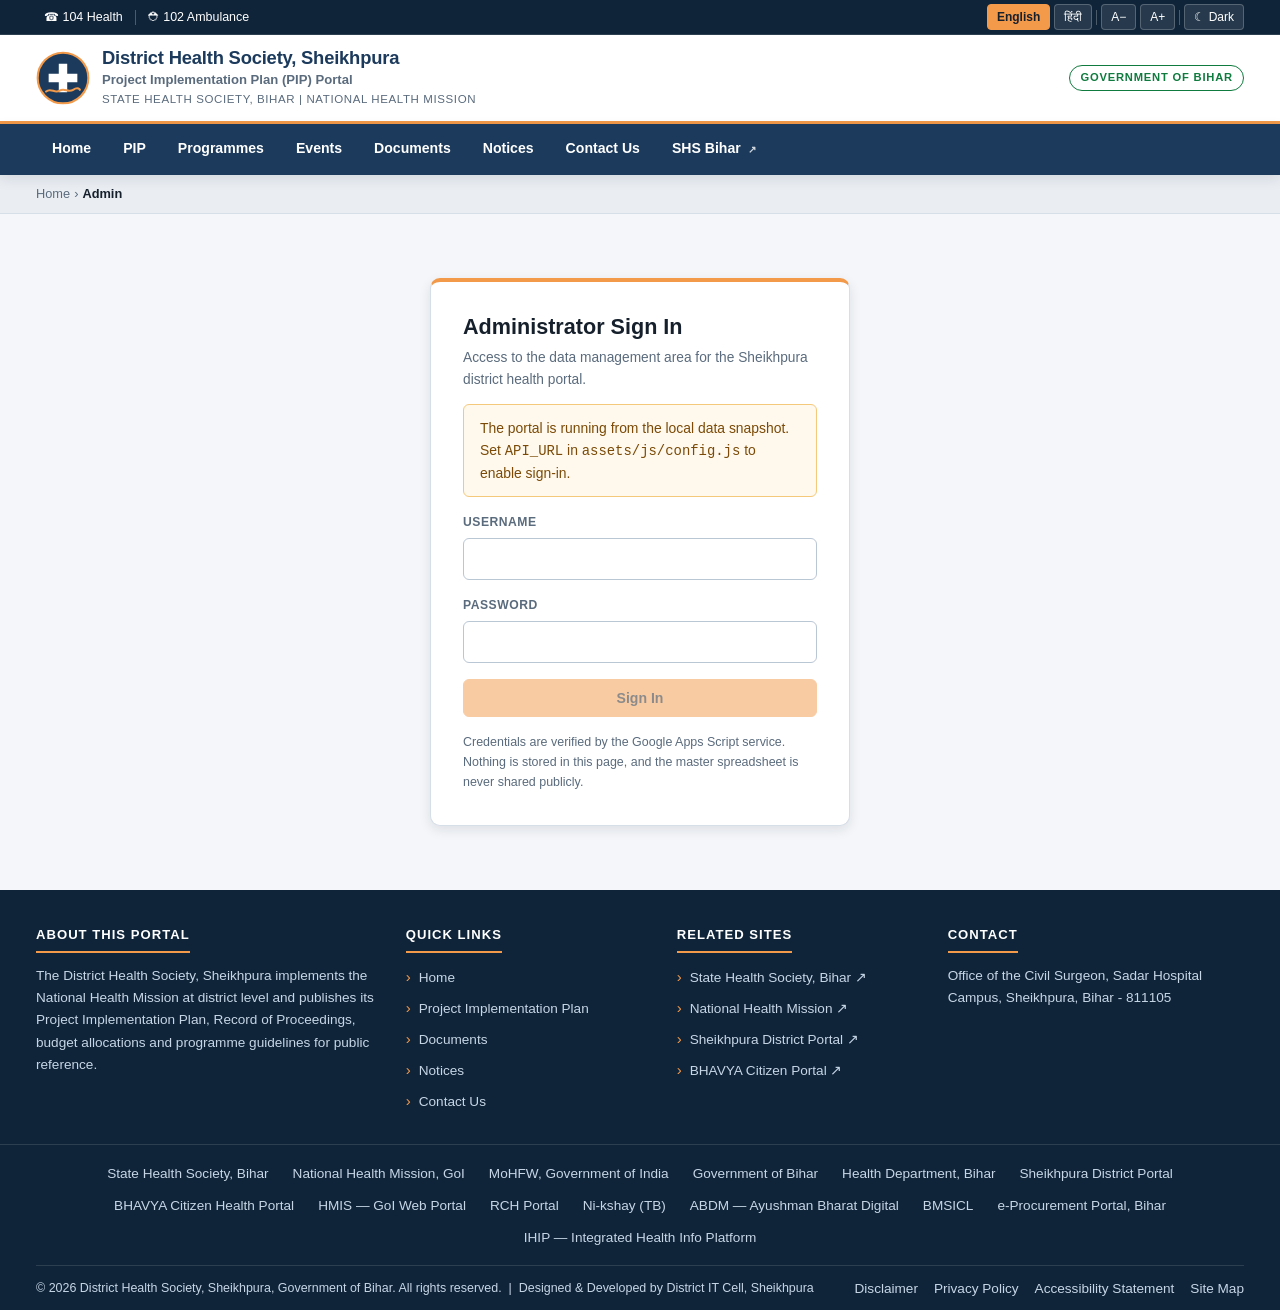
==== admin.html @ e2487b62 "Sheikhpura District Health PIP Portal Data-driven district health portal: Google Sheets -> Apps Scri" ====
<!DOCTYPE html>
<html lang="en">
<head>
<meta charset="utf-8">
<meta name="viewport" content="width=device-width, initial-scale=1">
<title>Admin — District Health Society, Sheikhpura</title>
<meta name="robots" content="noindex, nofollow">
<link rel="icon" href="assets/img/favicon.svg">
<link rel="stylesheet" href="assets/css/site.css">
</head>
<body>
<a class="skip-link" href="#page">Skip to main content</a>
<div id="shell-top"></div>
<div id="crumbs"></div>
<main id="page"><div class="container section"><div class="skel" style="height:300px"></div></div></main>
<div id="shell-footer"></div>

<script src="assets/js/config.js"></script>
<script src="assets/js/data.js"></script>
<script src="assets/js/ui.js"></script>
<script src="assets/js/composer.js"></script>
<script>
/* ------------------------------------------------------------------
   Admin area.
   No credential, key or Sheet ID is present in this file. Authentication
   happens entirely inside the Apps Script Web App, which holds the
   password hash in Script Properties and returns a short-lived
   HMAC-signed token. The Google Sheet itself is never shared publicly.
   ------------------------------------------------------------------ */
(function () {
  var TOKEN_KEY = 'shk_admin_token';
  var API = String((window.PORTAL_CONFIG || {}).API_URL || '').trim();
  var SHEET_ID = String((window.PORTAL_CONFIG || {}).SHEET_ID || '').trim();
  var SHEET_URL = SHEET_ID ? 'https://docs.google.com/spreadsheets/d/' + SHEET_ID + '/edit' : '';

  function token()      { try { return sessionStorage.getItem(TOKEN_KEY) || ''; } catch (_) { return ''; } }
  function setToken(t)  { try { t ? sessionStorage.setItem(TOKEN_KEY, t) : sessionStorage.removeItem(TOKEN_KEY); } catch (_) {} }

  /* text/plain keeps this a CORS "simple request" — Apps Script cannot answer preflight */
  function post(payload) {
    if (!API) return Promise.reject(new Error('API_URL is not configured in assets/js/config.js'));
    return fetch(API, {
      method: 'POST',
      headers: { 'Content-Type': 'text/plain;charset=utf-8' },
      body: JSON.stringify(payload)
    }).then(function (r) { return r.json(); });
  }

  UI.boot('admin.html', function (d) {
    var esc = PortalData.esc, Q = PortalData.query;
    UI.crumbs([{ label: 'Admin' }]);
    var page = document.getElementById('page');

    /* ---------- login ---------- */
    function renderLogin(msg, kind) {
      page.innerHTML =
        '<div class="container"><div class="login-wrap"><div class="login-card">' +
          '<h2 style="margin-bottom:6px">Administrator Sign In</h2>' +
          '<p style="color:var(--text-muted);font-size:.86rem">Access to the data management area for the ' +
            esc(d.settings.district_name || '') + ' district health portal.</p>' +
          (msg ? '<div class="alert alert-' + (kind || 'err') + '">' + esc(msg) + '</div>' : '') +
          (!API ? '<div class="alert alert-warn">The portal is running from the local data snapshot. ' +
                  'Set <code>API_URL</code> in <code>assets/js/config.js</code> to enable sign-in.</div>' : '') +
          '<form id="lf" autocomplete="off">' +
            '<div class="field"><label for="u">Username</label><input id="u" type="text" required autocomplete="username"></div>' +
            '<div class="field"><label for="p">Password</label><input id="p" type="password" required autocomplete="current-password"></div>' +
            '<button class="btn btn-primary" type="submit" id="sb" style="width:100%"' + (API ? '' : ' disabled') + '>Sign In</button>' +
          '</form>' +
          '<p style="font-size:.78rem;color:var(--text-muted);margin:16px 0 0">' +
            'Credentials are verified by the Google Apps Script service. Nothing is stored in this page, and the ' +
            'master spreadsheet is never shared publicly.</p>' +
        '</div></div></div>';

      document.getElementById('lf').addEventListener('submit', function (e) {
        e.preventDefault();
        var b = document.getElementById('sb');
        b.disabled = true; b.textContent = 'Signing in…';
        post({ action: 'login',
               username: document.getElementById('u').value,
               password: document.getElementById('p').value })
          .then(function (r) {
            if (r && r.ok && r.token) { setToken(r.token); renderDashboard(); }
            else renderLogin((r && r.error) || 'Sign in failed.');
          })
          .catch(function (err) { renderLogin('Could not reach the data service: ' + err.message); });
      });
    }

    /* ---------- Posts & Events ---------- */

    /* Admin sees every post; the public GET endpoint strips Drafts and
       unreleased Scheduled posts, so re-fetch through postList when live. */
    var adminPosts = null;

    function loadAdminPosts() {
      if (!API) return Promise.resolve(d.posts);
      return post({ action: 'postList', token: token() })
        .then(function (r) { if (r && r.ok) { adminPosts = r.posts; } return adminPosts || d.posts; })
        .catch(function () { return d.posts; });
    }

    function allPosts() { return adminPosts || d.posts; }

    function openComposer(existing) {
      var mount = document.getElementById('page');
      mount.innerHTML = '<section class="section"><div class="container">' +
        '<div class="section-head"><h2>' + (existing ? 'Edit post' : 'Create a new post') + '</h2>' +
        '<p>Write the post, add photos from this device, then publish now or schedule it for later.</p></div>' +
        '<div id="composerMount"></div></div></section>';
      Composer.open({
        mount: document.getElementById('composerMount'),
        data: d, post: existing || null,
        api: function (payload) { return post(payload); },
        canPublish: !!API,
        onSaved: function () { adminPosts = null; renderPosts(); },
        onCancel: function () { renderPosts(); }
      });
    }

    function renderPosts() {
      var mount = document.getElementById('page');
      var cats = {}; d.postCategories.forEach(function (c) { cats[c.Category_ID] = c.Category_Name; });

      mount.innerHTML = '<section class="section"><div class="container">' +
        '<div class="section-head"><div class="head-row">' +
          '<div><h2>Posts &amp; Events</h2><p>Everything published under What\'s New — events, news and updates.</p></div>' +
          '<div class="spacer"></div>' +
          '<button class="btn btn-outline btn-sm" type="button" id="backDash">← Dashboard</button>' +
          '<button class="btn btn-primary btn-sm" type="button" id="newPost">＋ Create New Post</button>' +
        '</div></div>' +
        '<div id="pMsg"></div>' +
        '<div class="admin-grid" id="pStats"></div>' +
        '<div class="filters filters--4">' +
          '<div class="field search-field"><label for="pq">Search</label><input id="pq" type="search" placeholder="Title or description…"></div>' +
          '<div class="field"><label for="pty">Type</label><select id="pty"><option value="">All</option><option>Event</option><option>News</option><option>Update</option></select></div>' +
          '<div class="field"><label for="pst">Status</label><select id="pst"><option value="">All</option><option>Published</option><option>Draft</option><option>Scheduled</option><option>Archived</option></select></div>' +
          '<div class="field"><label for="pcat">Category</label><select id="pcat"><option value="">All</option>' +
            Q.postCategories(d).map(function (c) { return '<option value="' + esc(c.Category_ID) + '">' + esc(c.Category_Name) + '</option>'; }).join('') +
          '</select></div>' +
          '<div class="field"><label>&nbsp;</label><button class="btn btn-outline" type="button" id="preset">Reset</button></div>' +
        '</div>' +
        '<div class="result-line" id="prl"></div>' +
        '<div class="table-wrap"><table class="data"><thead><tr>' +
          '<th>Title</th><th style="width:80px">Type</th><th style="width:150px">Category</th>' +
          '<th style="width:130px">Date</th><th style="width:100px">Status</th>' +
          '<th style="width:110px">Published</th><th style="width:230px">Actions</th>' +
        '</tr></thead><tbody id="pBody"></tbody></table></div>' +
      '</div></section>';

      document.getElementById('backDash').addEventListener('click', renderDashboard);
      document.getElementById('newPost').addEventListener('click', function () { openComposer(null); });

      function pmsg(kind, text) {
        document.getElementById('pMsg').innerHTML = text
          ? '<div class="alert alert-' + kind + '">' + esc(text) + '</div>' : '';
      }

      function drawStats() {
        var s = Q.postStats({ posts: allPosts() });
        document.getElementById('pStats').innerHTML = [
          [s.total, 'Total posts', ''], [s.published, 'Published', 'var(--green)'],
          [s.draft, 'Drafts', ''], [s.scheduled, 'Scheduled', 'var(--amber)'],
          [s.archived, 'Archived', ''], [s.upcoming, 'Upcoming events', 'var(--accent)']
        ].map(function (t) {
          return '<div class="card stat"' + (t[2] ? ' style="border-left-color:' + t[2] + '"' : '') + '>' +
            '<div class="num"' + (t[2] ? ' style="color:' + t[2] + '"' : '') + '>' + t[0] + '</div>' +
            '<div class="lbl">' + t[1] + '</div></div>';
        }).join('');
      }

      function drawTable() {
        var q = document.getElementById('pq').value.toLowerCase().trim();
        var ty = document.getElementById('pty').value;
        var st = document.getElementById('pst').value;
        var ct = document.getElementById('pcat').value;

        var rows = allPosts().filter(function (p) {
          if (ty && p.Content_Type !== ty) return false;
          if (st && p.Status !== st) return false;
          if (ct && p.Category_ID !== ct) return false;
          if (q && [p.Title, p.Short_Description, p.Venue].join(' ').toLowerCase().indexOf(q) === -1) return false;
          return true;
        }).sort(function (a, b) {
          var da = PortalData.parseDate(a.Updated_Date || a.Published_Date || a.Created_Date);
          var db = PortalData.parseDate(b.Updated_Date || b.Published_Date || b.Created_Date);
          return (db ? db.getTime() : 0) - (da ? da.getTime() : 0);
        });

        document.getElementById('prl').innerHTML = '<strong>' + rows.length + '</strong> post' + (rows.length === 1 ? '' : 's');
        document.getElementById('pBody').innerHTML = rows.length ? rows.map(function (p) {
          var when = p.Content_Type === 'Event'
            ? PortalData.fmtRange(p.Event_Start_Date, p.Event_End_Date)
            : PortalData.fmtDate(p.Published_Date);
          var live = String(p.Status) === 'Published';
          return '<tr>' +
            '<td data-label="Title"><strong>' + esc(p.Title) + '</strong>' +
              (PortalData.yes(p.Is_Featured) ? ' <span class="chip chip--ok">Featured</span>' : '') +
              '<div style="font-size:.76rem;color:var(--text-muted)">' + esc(p.Slug) + '</div></td>' +
            '<td data-label="Type">' + esc(p.Content_Type) + '</td>' +
            '<td data-label="Category">' + esc(cats[p.Category_ID] || '—') + '</td>' +
            '<td data-label="Date">' + esc(when || '—') + '</td>' +
            '<td data-label="Status"><span class="status-pill st-' + esc(p.Status) + '">' + esc(p.Status) + '</span></td>' +
            '<td data-label="Published">' + esc(PortalData.fmtDate(p.Published_Date) || '—') + '</td>' +
            '<td data-label="Actions"><div class="row-actions">' +
              '<button type="button" data-act="view" data-id="' + esc(p.Post_ID) + '">View</button>' +
              '<button type="button" data-act="edit" data-id="' + esc(p.Post_ID) + '">Edit</button>' +
              (live ? '<button type="button" data-act="Draft" data-id="' + esc(p.Post_ID) + '">Unpublish</button>'
                    : '<button type="button" data-act="Published" data-id="' + esc(p.Post_ID) + '">Publish</button>') +
              '<button type="button" data-act="Archived" data-id="' + esc(p.Post_ID) + '">Archive</button>' +
              '<button type="button" class="danger" data-act="delete" data-id="' + esc(p.Post_ID) + '">Delete</button>' +
            '</div></td></tr>';
        }).join('') : '<tr><td colspan="7">' + UI.emptyState('No posts match',
          'Try clearing the filters, or create the first post.') + '</td></tr>';

        Array.prototype.forEach.call(document.querySelectorAll('#pBody button[data-act]'), function (b) {
          b.addEventListener('click', function () { action(this.dataset.act, this.dataset.id); });
        });
      }

      function action(act, id) {
        var p = allPosts().filter(function (x) { return x.Post_ID === id; })[0];
        if (!p) return;

        if (act === 'view') { window.open('event.html?slug=' + encodeURIComponent(p.Slug), '_blank'); return; }
        if (act === 'edit') { openComposer(p); return; }

        if (!API) {
          pmsg('warn', 'Local preview mode — no data service is configured, so posts cannot be changed. ' +
                       'Set API_URL in assets/js/config.js to enable this.');
          return;
        }

        if (act === 'delete') {
          if (!confirm('Delete "' + p.Title + '" permanently?\n\nThis removes the post and its gallery rows. ' +
                       'Uploaded images stay in Drive. Consider Archive instead if you may need it later.')) return;
          pmsg('', '');
          post({ action: 'postDelete', token: token(), postId: id })
            .then(function (r) {
              if (!r.ok) throw new Error(r.error);
              pmsg('ok', 'Post deleted.');
              PortalData.clear(); adminPosts = null;
              loadAdminPosts().then(function () { drawStats(); drawTable(); });
            })
            .catch(function (e) { pmsg('err', e.message); });
          return;
        }

        post({ action: 'postStatus', token: token(), postId: id, status: act })
          .then(function (r) {
            if (!r.ok) throw new Error(r.error);
            pmsg('ok', '"' + p.Title + '" is now ' + act + '.');
            PortalData.clear(); adminPosts = null;
            loadAdminPosts().then(function () { drawStats(); drawTable(); });
          })
          .catch(function (e) { pmsg('err', e.message); });
      }

      ['pq', 'pty', 'pst', 'pcat'].forEach(function (id) {
        document.getElementById(id).addEventListener(id === 'pq' ? 'input' : 'change', drawTable);
      });
      document.getElementById('preset').addEventListener('click', function () {
        ['pq', 'pty', 'pst', 'pcat'].forEach(function (id) { document.getElementById(id).value = ''; });
        drawTable();
      });

      if (!API) {
        pmsg('warn', 'Local preview mode — the composer, image compression and preview all work, ' +
                     'but nothing can be saved until API_URL is set in assets/js/config.js. ' +
                     'Drafts and scheduled posts are also hidden from this list, because the public ' +
                     'data file deliberately excludes them.');
      }
      loadAdminPosts().then(function () { drawStats(); drawTable(); });
    }

    /* ---------- dashboard ---------- */
    function renderDashboard() {
      var st = Q.stats(d);
      var V = d.validation || { errors: [], warnings: [] };
      var sheetUrl = '';

      page.innerHTML =
        '<section class="section"><div class="container">' +
          '<div class="section-head"><div class="head-row">' +
            '<div><h2>Data Management Dashboard</h2>' +
            '<p>Content is maintained in the master Google Sheet. Changes appear on the website within the cache window, or immediately after a manual sync.</p></div>' +
            '<div class="spacer"></div>' +
            '<button class="btn btn-outline btn-sm" id="logout" type="button">Sign out</button>' +
          '</div></div>' +
          (!API ? '<div class="alert alert-warn">Local preview mode — no Apps Script service is configured, so this dashboard is ' +
                  'read-only and reflects the bundled JSON snapshot. Sign-in is not enforced here because there is nothing ' +
                  'private to protect: the snapshot is a public file. Set <code>API_URL</code> in ' +
                  '<code>assets/js/config.js</code> to switch to the live Google Sheet with real authentication.</div>' : '') +
          '<div id="msg"></div>' +
          '<div class="admin-grid">' +
            tile(st.programs, 'Budget heads (current FY)') +
            tile(st.documents, 'Documents') +
            tile(st.notices, 'Active notices') +
            tile(V.errors.length, 'Rows skipped', V.errors.length ? 'var(--red)' : '') +
          '</div>' +
          /* ---- Posts & Events ---- */
          '<div class="card" style="margin-bottom:24px;border-top:4px solid var(--accent)">' +
            '<div style="display:flex;align-items:center;gap:16px;flex-wrap:wrap;margin-bottom:16px">' +
              '<h3 style="margin:0">Posts &amp; Events</h3>' +
              '<div style="margin-left:auto;display:flex;gap:8px;flex-wrap:wrap">' +
                '<button class="btn btn-primary btn-sm" type="button" id="dNewPost">＋ Create New Post</button>' +
                '<button class="btn btn-outline btn-sm" type="button" id="dManagePosts">Manage Posts</button>' +
                '<a class="btn btn-outline btn-sm" href="events.html" target="_blank" rel="noopener">View public page ↗</a>' +
              '</div></div>' +
            '<div class="admin-grid" id="dPostStats" style="margin-bottom:0"></div>' +
            '<p style="font-size:.83rem;color:var(--text-muted);margin:14px 0 0">' +
              'Publish an event, campaign, achievement or announcement. Photos upload straight from this ' +
              'device — no need to host them anywhere first. Posts appear under What\'s New on the home page.</p>' +
          '</div>' +

          '<div class="grid grid-2" style="align-items:start">' +
            '<div class="card"><h3>Source &amp; sync</h3><dl class="kv" id="statusKv">' +
              '<dt>Data source</dt><dd>' + (API ? 'Google Sheets via Apps Script' : 'Local JSON snapshot') + '</dd>' +
              '<dt>Loaded from</dt><dd>' + esc((d.meta || {}).source || 'unknown') + (d.meta && d.meta.cached ? ' (server cache)' : '') + '</dd>' +
              '<dt>Generated</dt><dd>' + esc((d.meta || {}).generated || '—') + '</dd>' +
            '</dl>' +
            '<div style="display:flex;gap:8px;flex-wrap:wrap;margin-top:16px">' +
              '<button class="btn btn-primary btn-sm" id="sync" type="button">↻ Clear cache &amp; sync now</button>' +
              '<a class="btn btn-outline btn-sm" id="openSheet" href="' + esc(SHEET_URL || '#') + '" target="_blank" rel="noopener noreferrer"' +
                (SHEET_URL ? '' : ' aria-disabled="true"') + '>▤ Open Google Sheet</a>' +
              '<button class="btn btn-outline btn-sm" id="recheck" type="button">Re-check status</button>' +
            '</div></div>' +

            '<div class="card"><h3>Record counts</h3><dl class="kv">' +
              Object.keys(d.meta.counts || {}).map(function (k) {
                return '<dt>' + esc(k) + '</dt><dd>' + esc(d.meta.counts[k]) + '</dd>';
              }).join('') +
            '</dl></div>' +
          '</div>' +

          '<div class="card" style="margin-top:24px"><h3>Data validation</h3>' +
            (V.errors.length
              ? '<div class="alert alert-err">' + V.errors.length + ' row(s) were skipped. Fix these in the sheet — the affected content is not on the website.</div>'
              : '<div class="alert alert-ok">No errors. Every row passed validation.</div>') +
            (V.warnings.length ? '<div class="alert alert-warn">' + V.warnings.length + ' warning(s) — content is shown but incomplete.</div>' : '') +
            (V.errors.length || V.warnings.length
              ? '<ul class="log-list" style="margin:0;padding:0">' +
                V.errors.map(function (e) {
                  return '<li><strong style="color:var(--red)">ERROR</strong> ' + esc(e.sheet) +
                         (e.row ? ' row ' + e.row : (e.id ? ' [' + esc(e.id) + ']' : '')) + ' — ' + esc(e.message) + '</li>';
                }).join('') +
                V.warnings.map(function (e) {
                  return '<li><strong style="color:var(--amber)">WARN</strong> ' + esc(e.sheet) +
                         (e.id ? ' [' + esc(e.id) + ']' : '') + ' — ' + esc(e.message) + '</li>';
                }).join('') + '</ul>'
              : '') +
          '</div>' +

          '<div class="card" style="margin-top:24px"><h3>How to update content</h3>' +
            '<dl class="kv">' +
              '<dt>Add a notice</dt><dd>One row in <strong>Notices</strong></dd>' +
              '<dt>Publish a document</dt><dd>Upload the file, share it as “Anyone with the link”, then add a row in <strong>Documents</strong> (or <strong>PIP_Documents</strong> for a headline PIP/RoP file) with the link in <code>File_URL</code></dd>' +
              '<dt>Add a budget head</dt><dd>One row in <strong>Programs_FMR</strong> with the correct <code>Year_ID</code> and <code>Category_ID</code></dd>' +
              '<dt>Open a new financial year</dt><dd>One row in <strong>Financial_Years</strong> (set <code>Is_Current=Yes</code>), then copy last year’s <strong>Programs_FMR</strong> rows and change <code>Year_ID</code></dd>' +
              '<dt>Change home page text</dt><dd><strong>Home_Content</strong></dd>' +
              '<dt>Change contact details</dt><dd><strong>Contact_Information</strong> and the <code>contact_*</code> keys in <strong>Settings</strong></dd>' +
              '<dt>Change the menu</dt><dd><strong>Navigation</strong></dd>' +
            '</dl>' +
            '<p style="font-size:.83rem;color:var(--text-muted);margin:14px 0 0">' +
            'Never delete a row — set <code>Status</code> to <code>Inactive</code> instead. Deleting breaks the ID links other sheets rely on.</p>' +
          '</div>' +
        '</div></section>';

      function tile(v, l, colour) {
        return '<div class="card stat"' + (colour ? ' style="border-left-color:' + colour + '"' : '') + '>' +
               '<div class="num"' + (colour ? ' style="color:' + colour + '"' : '') + '>' + v + '</div>' +
               '<div class="lbl">' + l + '</div></div>';
      }

      function say(kind, text) {
        document.getElementById('msg').innerHTML = '<div class="alert alert-' + kind + '">' + esc(text) + '</div>';
      }

      /* posts panel */
      document.getElementById('dNewPost').addEventListener('click', function () { openComposer(null); });
      document.getElementById('dManagePosts').addEventListener('click', renderPosts);
      loadAdminPosts().then(function () {
        var s = Q.postStats({ posts: allPosts() });
        document.getElementById('dPostStats').innerHTML = [
          [s.total, 'Total'], [s.published, 'Published', 'var(--green)'],
          [s.draft, 'Drafts'], [s.scheduled, 'Scheduled', 'var(--amber)'],
          [s.archived, 'Archived'], [s.upcoming, 'Upcoming events', 'var(--accent)']
        ].map(function (t) {
          return '<div class="card stat"' + (t[2] ? ' style="border-left-color:' + t[2] + '"' : '') + '>' +
            '<div class="num"' + (t[2] ? ' style="color:' + t[2] + '"' : '') + '>' + t[0] + '</div>' +
            '<div class="lbl">' + t[1] + '</div></div>';
        }).join('');
      });

      document.getElementById('logout').addEventListener('click', function () {
        var t = token();
        setToken('');
        if (API && t) post({ action: 'logout', token: t }).catch(function () {});
        renderLogin('You have been signed out.', 'ok');
      });

      document.getElementById('recheck').addEventListener('click', loadStatus);

      document.getElementById('sync').addEventListener('click', function () {
        var b = this; b.disabled = true; b.textContent = 'Syncing…';
        post({ action: 'refresh', token: token() })
          .then(function (r) {
            if (r && r.ok) {
              PortalData.clear();
              say('ok', 'Cache cleared. Reloading with the latest sheet data…');
              setTimeout(function () { location.reload(); }, 900);
            } else {
              b.disabled = false; b.textContent = '↻ Clear cache & sync now';
              if (r && /Not authorised/i.test(r.error || '')) { setToken(''); renderLogin('Session expired. Please sign in again.'); }
              else say('err', (r && r.error) || 'Sync failed.');
            }
          })
          .catch(function (e) {
            b.disabled = false; b.textContent = '↻ Clear cache & sync now';
            say('err', 'Sync failed: ' + e.message);
          });
      });

      /* live status pulls the sheet URL + last-modified straight from Apps Script */
      function loadStatus() {
        if (!API) return;
        fetch(API + (API.indexOf('?') > -1 ? '&' : '?') + 'action=status')
          .then(function (r) { return r.json(); })
          .then(function (s) {
            if (!s || !s.ok) return;
            sheetUrl = s.sheetUrl || '';
            var a = document.getElementById('openSheet');
            if (sheetUrl) { a.href = sheetUrl; a.removeAttribute('aria-disabled'); }
            var kv = document.getElementById('statusKv');
            kv.insertAdjacentHTML('beforeend',
              '<dt>Spreadsheet</dt><dd>' + esc(s.sheetName || '—') + '</dd>' +
              '<dt>Sheet last edited</dt><dd>' + esc(s.lastModified || '—') + '</dd>' +
              '<dt>Server cache</dt><dd>' + (s.cached ? 'warm' : 'rebuilt just now') + '</dd>');
          })
          .catch(function () {});
      }
      loadStatus();
    }

    /* ---------- entry ---------- */
    if (!token()) { renderLogin(); return; }
    if (!API) { renderDashboard(); return; }
    post({ action: 'session', token: token() })
      .then(function (r) { (r && r.valid) ? renderDashboard() : (setToken(''), renderLogin('Session expired. Please sign in again.')); })
      .catch(function () { renderDashboard(); });
  });
})();
</script>
</body>
</html>
---- assets/css/site.css ----
/* ============================================================
   Sheikhpura District Health PIP Portal
   One purpose-built stylesheet. No framework.
   Palette + typography follow Indian government portal conventions
   (deep institutional blue, saffron accent, dense link-rich footer).
   ============================================================ */

/* ---------- tokens ---------- */
:root {
  --navy:        #1B3A5C;
  --navy-700:    #16304c;
  --navy-900:    #0f2439;
  --accent:      #F2994A;
  --accent-700:  #d97f2e;
  --green:       #0F7B3E;
  --red:         #B42318;
  --amber:       #B54708;

  --bg:          #ffffff;
  --bg-alt:      #F4F6F9;
  --bg-sunken:   #EAEEF3;
  --surface:     #ffffff;
  --text:        #16202C;
  --text-muted:  #5A6B7D;
  --border:      #D6DEE7;
  --border-str:  #B9C6D4;

  --hdr-bg:      var(--navy);
  --hdr-text:    #ffffff;

  --radius:   6px;
  --radius-lg: 10px;
  --shadow:    0 1px 2px rgba(16,32,48,.06), 0 1px 3px rgba(16,32,48,.08);
  --shadow-md: 0 4px 12px rgba(16,32,48,.10);

  --s1: 4px;  --s2: 8px;  --s3: 12px; --s4: 16px;
  --s5: 24px; --s6: 32px; --s7: 48px; --s8: 64px;

  --fs-base: 15px;
  --maxw: 1240px;
  --font: "Segoe UI", Roboto, "Noto Sans", "Noto Sans Devanagari", Arial, sans-serif;
}

[data-theme="dark"] {
  --bg:         #0E1621;
  --bg-alt:     #131E2C;
  --bg-sunken:  #0A121B;
  --surface:    #16232F;
  --text:       #E6EDF5;
  --text-muted: #9AAABC;
  --border:     #27384A;
  --border-str: #3A4E63;
  --navy:       #16304c;
  --hdr-bg:     #0B1B2B;
  --shadow:     0 1px 2px rgba(0,0,0,.4);
  --shadow-md:  0 4px 14px rgba(0,0,0,.5);
}

/* font-size steps set by the A- / A+ controls */
html[data-fs="s"]  { --fs-base: 14px; }
html[data-fs="m"]  { --fs-base: 15px; }
html[data-fs="l"]  { --fs-base: 17px; }
html[data-fs="xl"] { --fs-base: 19px; }

/* ---------- base ---------- */
*, *::before, *::after { box-sizing: border-box; }
html { -webkit-text-size-adjust: 100%; scroll-behavior: smooth; }
body {
  margin: 0;
  font-family: var(--font);
  font-size: var(--fs-base);
  line-height: 1.6;
  color: var(--text);
  background: var(--bg-alt);
}
img { max-width: 100%; height: auto; display: block; }
a { color: var(--navy); text-decoration: none; }
[data-theme="dark"] a { color: #7FB4E8; }
a:hover { text-decoration: underline; }
h1,h2,h3,h4 { margin: 0 0 var(--s3); line-height: 1.25; font-weight: 700; color: var(--text); }
h1 { font-size: 1.75rem; } h2 { font-size: 1.35rem; } h3 { font-size: 1.1rem; } h4 { font-size: 1rem; }
p { margin: 0 0 var(--s3); }
:focus-visible { outline: 3px solid var(--accent); outline-offset: 2px; border-radius: 3px; }

.container { width: 100%; max-width: var(--maxw); margin: 0 auto; padding: 0 var(--s4); }
.skip-link {
  position: absolute; left: -9999px; top: 0; z-index: 999;
  background: var(--accent); color: #1a1a1a; padding: var(--s2) var(--s4); font-weight: 700;
}
.skip-link:focus { left: var(--s4); top: var(--s2); }
.visually-hidden {
  position: absolute !important; width: 1px; height: 1px; overflow: hidden;
  clip: rect(0 0 0 0); white-space: nowrap;
}

/* ---------- utility bar ---------- */
.utilbar {
  background: var(--navy-900); color: #fff; font-size: .78rem; line-height: 34px;
  border-bottom: 1px solid rgba(255,255,255,.12);
}
.utilbar .container { display: flex; flex-wrap: wrap; gap: var(--s3); align-items: center; }
.utilbar a { color: #fff; }
.utilbar .u-left, .utilbar .u-right { display: flex; align-items: center; gap: var(--s1); flex-wrap: wrap; }
.utilbar .u-right { margin-left: auto; }
.utilbar .u-item { display: inline-flex; align-items: center; gap: 5px; padding: 0 var(--s2); white-space: nowrap; }
.utilbar .sep { width: 1px; height: 15px; background: rgba(255,255,255,.25); }
.ubtn {
  background: rgba(255,255,255,.10); border: 1px solid rgba(255,255,255,.22);
  color: #fff; font: inherit; font-size: .75rem; line-height: 1;
  padding: 5px 9px; border-radius: 4px; cursor: pointer;
  /* WCAG 2.5.8 — minimum 24×24 CSS px target */
  min-height: 26px; min-width: 26px;
  display: inline-flex; align-items: center; justify-content: center;
}
.ubtn:hover { background: var(--accent); border-color: var(--accent); color: #16202C; }
.ubtn[aria-pressed="true"] { background: var(--accent); border-color: var(--accent); color: #16202C; font-weight: 700; }

/* ---------- masthead ---------- */
.masthead { background: var(--surface); border-bottom: 3px solid var(--accent); }
.masthead .container { display: flex; align-items: center; gap: var(--s4); padding-top: var(--s3); padding-bottom: var(--s3); }
.brand { display: flex; align-items: center; gap: var(--s3); text-decoration: none; }
.brand:hover { text-decoration: none; }
.brand .emblem { width: 54px; height: 54px; flex: 0 0 54px; }
.brand-text > span { display: block; }
.brand-text .l1 { font-size: 1.15rem; font-weight: 800; color: var(--navy); letter-spacing: -.2px; line-height: 1.2; }
[data-theme="dark"] .brand-text .l1 { color: #9CC6EE; }
.brand-text .l2 { font-size: .82rem; color: var(--text-muted); font-weight: 600; }
.brand-text .l3 { font-size: .72rem; color: var(--text-muted); text-transform: uppercase; letter-spacing: .6px; }
.masthead-right { margin-left: auto; display: flex; align-items: center; gap: var(--s3); }
.gov-badge {
  font-size: .7rem; text-transform: uppercase; letter-spacing: .8px; font-weight: 700;
  color: var(--green); border: 1px solid var(--green); border-radius: 999px; padding: 3px 10px; white-space: nowrap;
}

/* ---------- primary nav ---------- */
.mainnav { background: var(--hdr-bg); position: sticky; top: 0; z-index: 50; box-shadow: var(--shadow-md); }
.mainnav .container { display: flex; align-items: center; }
.navlist { list-style: none; margin: 0; padding: 0; display: flex; flex-wrap: wrap; }
.navlist > li { position: relative; }
.navlist > li > a {
  display: block; color: #fff; padding: 13px var(--s4); font-size: .88rem; font-weight: 600;
  border-bottom: 3px solid transparent;
}
.navlist > li > a:hover { background: var(--navy-700); border-bottom-color: var(--accent); text-decoration: none; }
.navlist > li > a[aria-current="page"] { background: var(--navy-700); border-bottom-color: var(--accent); }
.navlist .ext-mark { font-size: .7em; opacity: .8; margin-left: 3px; }
.subnav {
  position: absolute; left: 0; top: 100%; min-width: 230px; background: var(--surface);
  border: 1px solid var(--border); border-top: 3px solid var(--accent);
  box-shadow: var(--shadow-md); list-style: none; margin: 0; padding: var(--s1) 0; display: none; z-index: 60;
}
.navlist > li:hover > .subnav, .navlist > li:focus-within > .subnav { display: block; }
.subnav a { display: block; padding: 9px var(--s4); font-size: .85rem; color: var(--text); }
.subnav a:hover { background: var(--bg-alt); color: var(--navy); text-decoration: none; }
.navtoggle {
  display: none; background: transparent; border: 1px solid rgba(255,255,255,.35); color: #fff;
  padding: 8px 12px; margin: 8px 0; border-radius: var(--radius); font: inherit; font-size: .85rem; cursor: pointer;
}

/* ---------- breadcrumb ---------- */
.crumbs { background: var(--bg-sunken); border-bottom: 1px solid var(--border); font-size: .8rem; }
.crumbs .container { padding-top: 9px; padding-bottom: 9px; }
.crumbs ol { list-style: none; margin: 0; padding: 0; display: flex; flex-wrap: wrap; gap: var(--s1); }
.crumbs li + li::before { content: "›"; margin-right: var(--s1); color: var(--text-muted); }
.crumbs a { color: var(--text-muted); }
.crumbs [aria-current] { color: var(--text); font-weight: 600; }

/* ---------- layout ---------- */
main { display: block; min-height: 55vh; }
.section { padding: var(--s6) 0; }
.section--alt { background: var(--bg); }
.section-head { margin-bottom: var(--s5); }
.section-head h2 {
  display: inline-block; margin: 0 0 var(--s1);
  border-bottom: 3px solid var(--accent); padding-bottom: 6px;
}
.section-head p { color: var(--text-muted); margin: var(--s2) 0 0; max-width: 70ch; }
.section-head .head-row { display: flex; align-items: flex-end; gap: var(--s4); flex-wrap: wrap; }
.section-head .head-row .spacer { margin-left: auto; }

/* ---------- hero ---------- */
.hero {
  background:
    linear-gradient(115deg, rgba(11,27,43,.94) 0%, rgba(27,58,92,.90) 55%, rgba(27,58,92,.72) 100%),
    repeating-linear-gradient(45deg, #14293f 0 22px, #16304c 22px 44px);
  color: #fff; padding: var(--s8) 0; border-bottom: 4px solid var(--accent);
}
.hero h1 { color: #fff; font-size: 2.1rem; max-width: 22ch; margin-bottom: var(--s3); }
.hero .lede { font-size: 1.02rem; color: #D5E2EF; max-width: 62ch; margin-bottom: var(--s5); }
.hero .eyebrow {
  display: inline-block; font-size: .74rem; letter-spacing: 1.2px; text-transform: uppercase;
  font-weight: 700; color: var(--accent); border: 1px solid rgba(242,153,74,.5);
  border-radius: 999px; padding: 4px 12px; margin-bottom: var(--s4);
}
.hero-actions { display: flex; gap: var(--s3); flex-wrap: wrap; }

/* ---------- buttons ---------- */
.btn {
  display: inline-flex; align-items: center; gap: var(--s2); justify-content: center;
  padding: 10px 18px; border-radius: var(--radius); font-size: .88rem; font-weight: 600;
  border: 1px solid transparent; cursor: pointer; font-family: inherit; text-decoration: none;
  transition: background .15s, border-color .15s, color .15s;
}
.btn:hover { text-decoration: none; }
.btn-primary { background: var(--accent); color: #1a1a1a; border-color: var(--accent); }
.btn-primary:hover { background: var(--accent-700); border-color: var(--accent-700); }
.btn-ghost { background: transparent; color: #fff; border-color: rgba(255,255,255,.55); }
.btn-ghost:hover { background: rgba(255,255,255,.14); }
.btn-outline { background: var(--surface); color: var(--navy); border-color: var(--border-str); }
[data-theme="dark"] .btn-outline { color: #9CC6EE; }
.btn-outline:hover { border-color: var(--navy); background: var(--bg-alt); }
.btn-sm { padding: 6px 12px; font-size: .8rem; }
.btn[disabled], .btn[aria-disabled="true"] { opacity: .5; cursor: not-allowed; pointer-events: none; }

/* ---------- cards & grids ---------- */
.grid { display: grid; gap: var(--s4); }
.grid-2 { grid-template-columns: repeat(2, 1fr); }
.grid-3 { grid-template-columns: repeat(3, 1fr); }
.grid-4 { grid-template-columns: repeat(4, 1fr); }
.card {
  background: var(--surface); border: 1px solid var(--border);
  border-radius: var(--radius-lg); padding: var(--s4); box-shadow: var(--shadow);
}
.card--link { display: block; color: inherit; transition: border-color .15s, box-shadow .15s, transform .15s; }
.card--link:hover { border-color: var(--accent); box-shadow: var(--shadow-md); text-decoration: none; transform: translateY(-2px); }
.card h3 { margin-bottom: var(--s2); font-size: 1rem; }
.card p { color: var(--text-muted); font-size: .87rem; margin: 0; }

.stat { text-align: left; border-left: 4px solid var(--accent); }
.stat .num { font-size: 2rem; font-weight: 800; color: var(--navy); line-height: 1.1; }
[data-theme="dark"] .stat .num { color: #9CC6EE; }
.stat .lbl { font-size: .82rem; color: var(--text-muted); text-transform: uppercase; letter-spacing: .5px; font-weight: 600; }

.cat-card { display: flex; flex-direction: column; gap: var(--s2); }
.cat-card .cat-top { display: flex; align-items: center; gap: var(--s3); }
.cat-icon {
  width: 40px; height: 40px; flex: 0 0 40px; border-radius: var(--radius);
  background: var(--navy); color: #fff; display: grid; place-items: center; font-weight: 800; font-size: .78rem;
}
.cat-card .count { font-size: .78rem; color: var(--text-muted); font-weight: 600; }

/* ---------- chips / badges ---------- */
.chip {
  display: inline-flex; align-items: center; gap: 5px; font-size: .72rem; font-weight: 700;
  padding: 3px 9px; border-radius: 999px; background: var(--bg-sunken);
  color: var(--text-muted); border: 1px solid var(--border); white-space: nowrap;
}
.chip--code { background: var(--navy); color: #fff; border-color: var(--navy); font-family: ui-monospace, "Cascadia Mono", Consolas, monospace; letter-spacing: .3px; }
.chip--new  { background: var(--red); color: #fff; border-color: var(--red); }
.chip--high { background: #FEF0C7; color: var(--amber); border-color: #F5C97B; }
.chip--ok   { background: #E7F6EC; color: var(--green); border-color: #A7DCBB; }
[data-theme="dark"] .chip--high { background: #3B2A08; }
[data-theme="dark"] .chip--ok { background: #0D2B1A; }
.chip--file { text-transform: uppercase; }

/* ---------- tables ---------- */
.table-wrap { overflow-x: auto; border: 1px solid var(--border); border-radius: var(--radius-lg); background: var(--surface); }
table.data { width: 100%; border-collapse: collapse; font-size: .87rem; }
table.data thead th {
  background: var(--navy); color: #fff; text-align: left; font-weight: 600;
  padding: 11px var(--s3); white-space: nowrap; position: sticky; top: 0; z-index: 1;
}
table.data tbody td { padding: 10px var(--s3); border-top: 1px solid var(--border); vertical-align: top; }
table.data tbody tr:nth-child(even) { background: var(--bg-alt); }
table.data tbody tr:hover { background: var(--bg-sunken); }
table.data .num { text-align: right; font-variant-numeric: tabular-nums; white-space: nowrap; }

/* ---------- PIP category block ---------- */
.pool { margin-bottom: var(--s6); border: 1px solid var(--border); border-radius: var(--radius-lg); overflow: hidden; background: var(--surface); }
.pool-head {
  background: var(--navy); color: #fff; padding: var(--s4);
  display: flex; align-items: center; gap: var(--s4); flex-wrap: wrap;
}
.pool-head h3 { color: #fff; margin: 0 0 3px; font-size: 1.05rem; }
.pool-head .meta { font-size: .78rem; color: #C6D6E6; }
.pool-head .pool-docs { margin-left: auto; display: flex; gap: var(--s2); flex-wrap: wrap; }
.pool-head .btn-outline { background: rgba(255,255,255,.10); color: #fff; border-color: rgba(255,255,255,.4); }
.pool-head .btn-outline:hover { background: rgba(255,255,255,.2); border-color: #fff; }
.pool-head .btn-outline[aria-disabled="true"] { opacity: .45; }
.pool-body table.data thead th { background: var(--bg-sunken); color: var(--text); border-bottom: 2px solid var(--border-str); }

/* ---------- filters ---------- */
/* Column counts are CLASSES, not inline styles — an inline
   grid-template-columns would beat the responsive rules below. */
.filters {
  background: var(--surface); border: 1px solid var(--border); border-radius: var(--radius-lg);
  padding: var(--s4); margin-bottom: var(--s5); display: grid; gap: var(--s3);
  grid-template-columns: 2fr repeat(3, 1fr) auto; align-items: end;
}
.filters--2 { grid-template-columns: 2fr 1fr auto; }
.filters--3 { grid-template-columns: 2fr 1fr 1fr auto; }
.filters--4 { grid-template-columns: 2fr repeat(3, 1fr) auto; }
.filters--5 { grid-template-columns: 2fr repeat(4, 1fr) auto; }
.field label { display: block; font-size: .76rem; font-weight: 700; text-transform: uppercase; letter-spacing: .5px; color: var(--text-muted); margin-bottom: 5px; }
.field input, .field select {
  width: 100%; padding: 9px var(--s3); font: inherit; font-size: .88rem;
  border: 1px solid var(--border-str); border-radius: var(--radius);
  background: var(--surface); color: var(--text);
}
.field input:focus, .field select:focus { border-color: var(--navy); outline: 2px solid rgba(242,153,74,.35); outline-offset: 0; }
.search-field { position: relative; }
.search-field input { padding-left: 34px; }
.search-field::before {
  content: "⌕"; position: absolute; left: 11px; top: 31px; font-size: 1.15rem;
  color: var(--text-muted); pointer-events: none; line-height: 1;
}
.result-line { font-size: .84rem; color: var(--text-muted); margin-bottom: var(--s3); }
.result-line strong { color: var(--text); }

/* ---------- doc list ---------- */
.doc-row {
  display: flex; align-items: flex-start; gap: var(--s3); padding: var(--s3) 0;
  border-bottom: 1px solid var(--border);
}
.doc-row:last-child { border-bottom: 0; }
.doc-ico {
  width: 38px; height: 38px; flex: 0 0 38px; border-radius: var(--radius);
  display: grid; place-items: center; font-size: .62rem; font-weight: 800;
  background: var(--bg-sunken); color: var(--navy); border: 1px solid var(--border);
}
[data-theme="dark"] .doc-ico { color: #9CC6EE; }
.doc-ico.pdf { background: #FDECEA; color: var(--red); border-color: #F4C4BE; }
.doc-ico.xlsx{ background: #E7F6EC; color: var(--green); border-color: #A7DCBB; }
.doc-ico.zip { background: #FEF0C7; color: var(--amber); border-color: #F5C97B; }
[data-theme="dark"] .doc-ico.pdf { background: #3A1310; }
[data-theme="dark"] .doc-ico.xlsx { background: #0D2B1A; }
[data-theme="dark"] .doc-ico.zip { background: #3B2A08; }
.doc-main { flex: 1 1 auto; min-width: 0; }
.doc-main .t { font-weight: 600; margin-bottom: 3px; }
.doc-main .d { font-size: .83rem; color: var(--text-muted); }
.doc-meta { display: flex; gap: var(--s2); flex-wrap: wrap; margin-top: 6px; }
.doc-act { flex: 0 0 auto; }
.unavailable { font-size: .78rem; color: var(--amber); font-weight: 600; }

/* ---------- posts / events / what's new ---------- */
.post-card { padding: 0; overflow: hidden; display: flex; flex-direction: column; height: 100%; }
.post-cover { display: block; position: relative; background: var(--bg-sunken); }
.post-cover:hover { text-decoration: none; }
.post-art { width: 100%; object-fit: cover; display: block; }
.post-type {
  position: absolute; top: 10px; left: 10px; background: rgba(11,27,43,.86); color: #fff;
  font-size: .68rem; font-weight: 800; text-transform: uppercase; letter-spacing: .8px;
  padding: 4px 10px; border-radius: 999px; backdrop-filter: blur(2px);
}
.post-body { padding: var(--s4); display: flex; flex-direction: column; gap: var(--s2); flex: 1 1 auto; }
.post-chips { display: flex; gap: 6px; flex-wrap: wrap; }
.post-body h3 { margin: 0; font-size: 1.02rem; line-height: 1.35; }
.post-body h3 a { color: var(--text); }
.post-body h3 a:hover { color: var(--navy); }
[data-theme="dark"] .post-body h3 a:hover { color: #9CC6EE; }
.post-body p {
  margin: 0; font-size: .87rem; color: var(--text-muted);
  display: -webkit-box; -webkit-line-clamp: 3; -webkit-box-orient: vertical; overflow: hidden;
}
.post-meta {
  display: flex; flex-direction: column; gap: 4px; font-size: .8rem;
  color: var(--text-muted); font-weight: 600; margin-top: auto; padding-top: var(--s1);
}
.post-body .btn { align-self: flex-start; margin-top: var(--s2); }
.chip--upcoming { background: #FEF0C7; color: var(--amber); border-color: #F5C97B; font-weight: 800; }
.chip--live { background: #E7F6EC; color: var(--green); border-color: #A7DCBB; font-weight: 800; }
[data-theme="dark"] .chip--upcoming { background: #3B2A08; }
[data-theme="dark"] .chip--live { background: #0D2B1A; }

/* home "What's New" band — visually prominent, sits high on the page */
.whatsnew { background: var(--bg); border-top: 1px solid var(--border); border-bottom: 1px solid var(--border); }
.whatsnew .section-head h2 { border-bottom-color: var(--accent); }
.wn-tabs { display: flex; gap: var(--s1); flex-wrap: wrap; }
.wn-tabs button {
  font: inherit; font-size: .82rem; font-weight: 600; cursor: pointer; padding: 7px 14px;
  border: 1px solid var(--border-str); background: var(--surface); color: var(--text-muted);
  border-radius: 999px; min-height: 26px;
}
.wn-tabs button:hover { border-color: var(--navy); color: var(--text); }
.wn-tabs button[aria-selected="true"] { background: var(--navy); border-color: var(--navy); color: #fff; }

/* post detail */
.post-hero { position: relative; border-radius: var(--radius-lg); overflow: hidden; margin-bottom: var(--s5); }
.post-hero .post-art { height: 380px; }
.post-detail-body { font-size: .97rem; line-height: 1.75; }
.post-detail-body p { margin: 0 0 var(--s4); }
.gallery { display: grid; grid-template-columns: repeat(auto-fill, minmax(200px, 1fr)); gap: var(--s3); }
.gallery figure { margin: 0; border: 1px solid var(--border); border-radius: var(--radius); overflow: hidden; background: var(--surface); }
.gallery img { width: 100%; height: 150px; object-fit: cover; display: block; cursor: zoom-in; }
.gallery figcaption { font-size: .76rem; color: var(--text-muted); padding: 7px var(--s2); }
.lightbox {
  position: fixed; inset: 0; background: rgba(6,12,20,.94); z-index: 200;
  display: grid; place-items: center; padding: var(--s4);
}
.lightbox img { max-width: 94vw; max-height: 84vh; object-fit: contain; border-radius: var(--radius); }
.lightbox .lb-cap { color: #D5E2EF; text-align: center; margin-top: var(--s3); font-size: .87rem; }
.lightbox .lb-close {
  position: absolute; top: 16px; right: 16px; background: rgba(255,255,255,.14); color: #fff;
  border: 1px solid rgba(255,255,255,.35); border-radius: 50%; width: 42px; height: 42px;
  font-size: 1.3rem; cursor: pointer; line-height: 1;
}
.lightbox .lb-nav {
  position: absolute; top: 50%; transform: translateY(-50%); background: rgba(255,255,255,.14);
  color: #fff; border: 1px solid rgba(255,255,255,.35); border-radius: 50%; width: 46px; height: 46px;
  font-size: 1.4rem; cursor: pointer; line-height: 1;
}
.lightbox .lb-prev { left: 16px; } .lightbox .lb-next { right: 16px; }

/* ---------- admin composer ---------- */
.composer { background: var(--surface); border: 1px solid var(--border); border-top: 4px solid var(--accent);
            border-radius: var(--radius-lg); box-shadow: var(--shadow-md); }
.composer-head { padding: var(--s4); border-bottom: 1px solid var(--border); display: flex; align-items: center; gap: var(--s3); flex-wrap: wrap; }
.composer-head h3 { margin: 0; }
.composer-body { padding: var(--s4); display: grid; gap: var(--s4); }
.composer-row { display: grid; gap: var(--s3); grid-template-columns: 1fr 1fr; }
.composer-row.thirds { grid-template-columns: 1fr 1fr 1fr; }
.composer textarea {
  width: 100%; padding: 10px var(--s3); font: inherit; font-size: .9rem; line-height: 1.6;
  border: 1px solid var(--border-str); border-radius: var(--radius);
  background: var(--surface); color: var(--text); resize: vertical; min-height: 90px;
}
.composer textarea:focus, .composer input:focus, .composer select:focus {
  border-color: var(--navy); outline: 2px solid rgba(242,153,74,.35);
}
.composer-foot {
  padding: var(--s4); border-top: 1px solid var(--border); display: flex; gap: var(--s2);
  flex-wrap: wrap; align-items: center; background: var(--bg-alt);
  border-radius: 0 0 var(--radius-lg) var(--radius-lg);
}
.composer-foot .spacer { margin-left: auto; }

.dropzone {
  border: 2px dashed var(--border-str); border-radius: var(--radius-lg); padding: var(--s5);
  text-align: center; cursor: pointer; background: var(--bg-alt); transition: border-color .15s, background .15s;
}
.dropzone:hover, .dropzone.drag { border-color: var(--accent); background: #FFF8EC; }
[data-theme="dark"] .dropzone:hover, [data-theme="dark"] .dropzone.drag { background: #2B2008; }
.dropzone .dz-ico { font-size: 1.9rem; opacity: .55; }
.dropzone .dz-hint { font-size: .8rem; color: var(--text-muted); margin-top: 6px; }

.thumbs { display: grid; grid-template-columns: repeat(auto-fill, minmax(132px, 1fr)); gap: var(--s3); }
.thumb { position: relative; border: 1px solid var(--border); border-radius: var(--radius); overflow: hidden; background: var(--bg-sunken); }
.thumb img { width: 100%; height: 100px; object-fit: cover; display: block; }
.thumb .th-bar { display: flex; gap: 4px; padding: 5px; background: var(--surface); }
.thumb .th-bar button {
  flex: 1; font: inherit; font-size: .68rem; padding: 4px; cursor: pointer; min-height: 24px;
  border: 1px solid var(--border-str); background: var(--surface); color: var(--text-muted); border-radius: 3px;
}
.thumb .th-bar button:hover { border-color: var(--red); color: var(--red); }
.thumb .th-badge {
  position: absolute; top: 5px; left: 5px; background: rgba(11,27,43,.85); color: #fff;
  font-size: .6rem; font-weight: 800; padding: 2px 7px; border-radius: 999px; text-transform: uppercase;
}
.thumb .th-progress {
  position: absolute; inset: auto 0 0 0; height: 4px; background: var(--accent);
  transition: width .2s; width: 0;
}
.upload-note { font-size: .78rem; color: var(--text-muted); }

.status-pill { font-size: .7rem; font-weight: 800; padding: 3px 9px; border-radius: 999px; text-transform: uppercase; letter-spacing: .5px; white-space: nowrap; }
.st-Published { background: #E7F6EC; color: var(--green); }
.st-Draft     { background: var(--bg-sunken); color: var(--text-muted); }
.st-Scheduled { background: #FEF0C7; color: var(--amber); }
.st-Archived  { background: #FDECEA; color: var(--red); }
[data-theme="dark"] .st-Published { background: #0D2B1A; }
[data-theme="dark"] .st-Scheduled { background: #3B2A08; }
[data-theme="dark"] .st-Archived  { background: #2E100C; }
.row-actions { display: flex; gap: 4px; flex-wrap: wrap; }
.row-actions button {
  font: inherit; font-size: .72rem; padding: 4px 9px; cursor: pointer; min-height: 24px;
  border: 1px solid var(--border-str); background: var(--surface); color: var(--text); border-radius: 3px;
}
.row-actions button:hover { border-color: var(--navy); }
.row-actions button.danger:hover { border-color: var(--red); color: var(--red); }

/* ---------- notices ---------- */
.notice-item { display: flex; gap: var(--s4); padding: var(--s4) 0; border-bottom: 1px solid var(--border); }
.notice-item:last-child { border-bottom: 0; }
.notice-date {
  flex: 0 0 62px; text-align: center; border: 1px solid var(--border);
  border-radius: var(--radius); overflow: hidden; height: fit-content; background: var(--surface);
}
.notice-date .d { font-size: 1.25rem; font-weight: 800; line-height: 1; padding: 7px 0 3px; color: var(--navy); }
[data-theme="dark"] .notice-date .d { color: #9CC6EE; }
.notice-date .m { font-size: .64rem; text-transform: uppercase; letter-spacing: .6px; background: var(--navy); color: #fff; padding: 3px 0; font-weight: 700; }
.notice-body { flex: 1 1 auto; min-width: 0; }
.notice-body h3 { font-size: .98rem; margin-bottom: 5px; }
.notice-body p { font-size: .87rem; color: var(--text-muted); margin-bottom: var(--s2); }
.ann-strip {
  background: #FFF8EC; border: 1px solid #F5C97B; border-left: 5px solid var(--accent);
  border-radius: var(--radius); padding: var(--s3) var(--s4);
  display: flex; gap: var(--s3); align-items: center; flex-wrap: wrap; font-size: .89rem;
}
[data-theme="dark"] .ann-strip { background: #2B2008; border-color: #6B5316; }
.ann-strip .lbl { font-weight: 800; color: var(--amber); text-transform: uppercase; font-size: .72rem; letter-spacing: .8px; }
.ann-strip a { margin-left: auto; font-weight: 600; white-space: nowrap; }

/* ---------- states ---------- */
.state { text-align: center; padding: var(--s7) var(--s4); color: var(--text-muted); }
.state h3 { color: var(--text); }
.state .ico { font-size: 2.2rem; margin-bottom: var(--s2); opacity: .5; }
.skel { background: linear-gradient(90deg, var(--bg-sunken) 25%, var(--bg-alt) 50%, var(--bg-sunken) 75%);
        background-size: 200% 100%; animation: sk 1.3s infinite; border-radius: var(--radius); }
@keyframes sk { 0% { background-position: 200% 0; } 100% { background-position: -200% 0; } }
.skel-row { height: 46px; margin-bottom: var(--s2); }
.alert { padding: var(--s3) var(--s4); border-radius: var(--radius); font-size: .87rem; margin-bottom: var(--s4); border: 1px solid; }
.alert-warn { background: #FFF8EC; border-color: #F5C97B; color: #7A4A06; }
.alert-err  { background: #FDECEA; border-color: #F4C4BE; color: #8A1B12; }
.alert-ok   { background: #E7F6EC; border-color: #A7DCBB; color: #0B5B2E; }
[data-theme="dark"] .alert-warn { background: #2B2008; color: #F0C88A; }
[data-theme="dark"] .alert-err  { background: #2E100C; color: #F0A79E; }
[data-theme="dark"] .alert-ok   { background: #0D2B1A; color: #8FD6AC; }

/* ---------- pagination ---------- */
.pager { display: flex; gap: var(--s1); justify-content: center; align-items: center; margin-top: var(--s5); flex-wrap: wrap; }
.pager button {
  min-width: 38px; padding: 7px 11px; font: inherit; font-size: .84rem; cursor: pointer;
  border: 1px solid var(--border-str); background: var(--surface); color: var(--text); border-radius: var(--radius);
}
.pager button:hover:not(:disabled) { border-color: var(--navy); }
.pager button[aria-current="true"] { background: var(--navy); color: #fff; border-color: var(--navy); font-weight: 700; }
.pager button:disabled { opacity: .4; cursor: not-allowed; }

/* ---------- footer ---------- */
.site-footer { background: var(--navy-900); color: #C6D6E6; margin-top: var(--s7); }
.site-footer a { color: #C6D6E6; font-size: .85rem; }
.site-footer a:hover { color: var(--accent); }
.foot-main { padding: var(--s6) 0 var(--s5); display: grid; gap: var(--s5); grid-template-columns: 1.4fr 1fr 1fr 1.2fr; }
.foot-col h4 { color: #fff; font-size: .82rem; text-transform: uppercase; letter-spacing: 1px; margin-bottom: var(--s3); padding-bottom: 7px; border-bottom: 2px solid var(--accent); display: inline-block; }
.foot-col ul { list-style: none; margin: 0; padding: 0; }
.foot-col li { margin-bottom: 7px; padding-left: 13px; position: relative; }
.foot-col li::before { content: "›"; position: absolute; left: 0; color: var(--accent); }
.foot-col p { font-size: .85rem; line-height: 1.65; }
.foot-links { border-top: 1px solid rgba(255,255,255,.12); padding: var(--s4) 0; }
.foot-links ul { list-style: none; margin: 0; padding: 0; display: flex; flex-wrap: wrap; gap: var(--s2) var(--s5); justify-content: center; }
.foot-bottom {
  border-top: 1px solid rgba(255,255,255,.12); padding: var(--s3) 0; font-size: .78rem;
  display: flex; flex-wrap: wrap; gap: var(--s3); align-items: center; justify-content: space-between;
}
.social { display: flex; gap: var(--s2); }
.social a {
  width: 32px; height: 32px; border-radius: 50%; display: grid; place-items: center;
  background: rgba(255,255,255,.10); border: 1px solid rgba(255,255,255,.2); font-size: .8rem;
}
.social a:hover { background: var(--accent); color: #16202C; }

/* ---------- admin ---------- */
.login-wrap { max-width: 420px; margin: var(--s8) auto; }
.login-card { background: var(--surface); border: 1px solid var(--border); border-top: 4px solid var(--accent); border-radius: var(--radius-lg); padding: var(--s6); box-shadow: var(--shadow-md); }
.login-card .field { margin-bottom: var(--s4); }
.admin-grid { display: grid; gap: var(--s4); grid-template-columns: repeat(4, 1fr); margin-bottom: var(--s5); }
.kv { display: grid; grid-template-columns: 190px 1fr; gap: var(--s2) var(--s4); font-size: .87rem; }
.kv dt { font-weight: 600; color: var(--text-muted); }
.kv dd { margin: 0; word-break: break-word; }
.log-list { max-height: 340px; overflow-y: auto; font-size: .82rem; }
.log-list li { padding: 7px var(--s2); border-bottom: 1px solid var(--border); list-style: none; }

/* ---------- responsive ---------- */
@media (max-width: 1024px) {
  .grid-4 { grid-template-columns: repeat(2, 1fr); }
  .foot-main { grid-template-columns: 1fr 1fr; }
  .filters, .filters--2, .filters--3, .filters--4, .filters--5 { grid-template-columns: 1fr 1fr; }
  .admin-grid { grid-template-columns: repeat(2, 1fr); }
}

@media (max-width: 860px) {
  .navtoggle { display: block; align-self: flex-start; }
  .mainnav .container { flex-direction: column; align-items: stretch; }
  .navlist { display: none; flex-direction: column; padding-bottom: var(--s2); }
  .navlist.open { display: flex; }
  .navlist > li > a { padding: 12px var(--s2); border-bottom: 1px solid rgba(255,255,255,.12); }
  .subnav { position: static; display: block; border: 0; box-shadow: none; background: rgba(0,0,0,.22); padding: 0; }
  .subnav a { color: #D5E2EF; padding-left: var(--s5); }
  .subnav a:hover { background: rgba(255,255,255,.08); color: #fff; }
  .masthead .container { flex-wrap: wrap; }
  .masthead-right { width: 100%; margin-left: 0; }
  .hero { padding: var(--s6) 0; }
  .hero h1 { font-size: 1.6rem; }
  .grid-3 { grid-template-columns: 1fr; }
  .grid-2 { grid-template-columns: 1fr; }
  .pool-head { flex-direction: column; align-items: flex-start; }
  .pool-head .pool-docs { margin-left: 0; width: 100%; }
  .pool-head .pool-docs .btn { flex: 1 1 auto; }
  .kv { grid-template-columns: 1fr; gap: 0 0; }
  .kv dt { margin-top: var(--s2); }
  .composer-row, .composer-row.thirds { grid-template-columns: 1fr; }
  .post-hero .post-art { height: 220px; }
  .gallery { grid-template-columns: repeat(auto-fill, minmax(140px, 1fr)); }
  .composer-foot .btn { flex: 1 1 auto; }

  /* tables collapse to cards — no horizontal scrolling on phones */
  .table-wrap { border: 0; background: transparent; overflow: visible; }
  table.data, table.data tbody, table.data tr, table.data td { display: block; width: 100%; }
  table.data thead { display: none; }
  table.data tbody tr {
    background: var(--surface) !important; border: 1px solid var(--border);
    border-radius: var(--radius); margin-bottom: var(--s3); padding: var(--s2);
  }
  table.data tbody td { border-top: 0; padding: 6px var(--s2); display: flex; gap: var(--s3); }
  table.data tbody td::before {
    content: attr(data-label); flex: 0 0 38%; font-weight: 700; font-size: .74rem;
    text-transform: uppercase; letter-spacing: .4px; color: var(--text-muted);
  }
  table.data td.num { text-align: left; }
  table.data td:empty { display: none; }
}

@media (max-width: 560px) {
  .grid-4 { grid-template-columns: 1fr; }
  .foot-main { grid-template-columns: 1fr; }
  .filters, .filters--2, .filters--3, .filters--4, .filters--5 { grid-template-columns: 1fr; }
  .admin-grid { grid-template-columns: 1fr; }
  .utilbar .u-left .u-item.hide-sm { display: none; }
  .doc-row { flex-wrap: wrap; }
  .doc-act { width: 100%; }
  .doc-act .btn { width: 100%; }
  .brand .emblem { width: 44px; height: 44px; flex-basis: 44px; }
  .brand-text .l1 { font-size: 1rem; }
  .hero h1 { font-size: 1.4rem; }
}

@media print {
  .utilbar, .mainnav, .site-footer, .filters, .hero-actions, .navtoggle, .pager { display: none !important; }
  body { background: #fff; font-size: 11pt; }
  .pool, .card, .table-wrap { break-inside: avoid; border-color: #999; }
  a[href^="http"]::after { content: " (" attr(href) ")"; font-size: 8pt; color: #555; }
}

@media (prefers-reduced-motion: reduce) {
  *, *::before, *::after { animation-duration: .01ms !important; transition-duration: .01ms !important; }
  html { scroll-behavior: auto; }
}
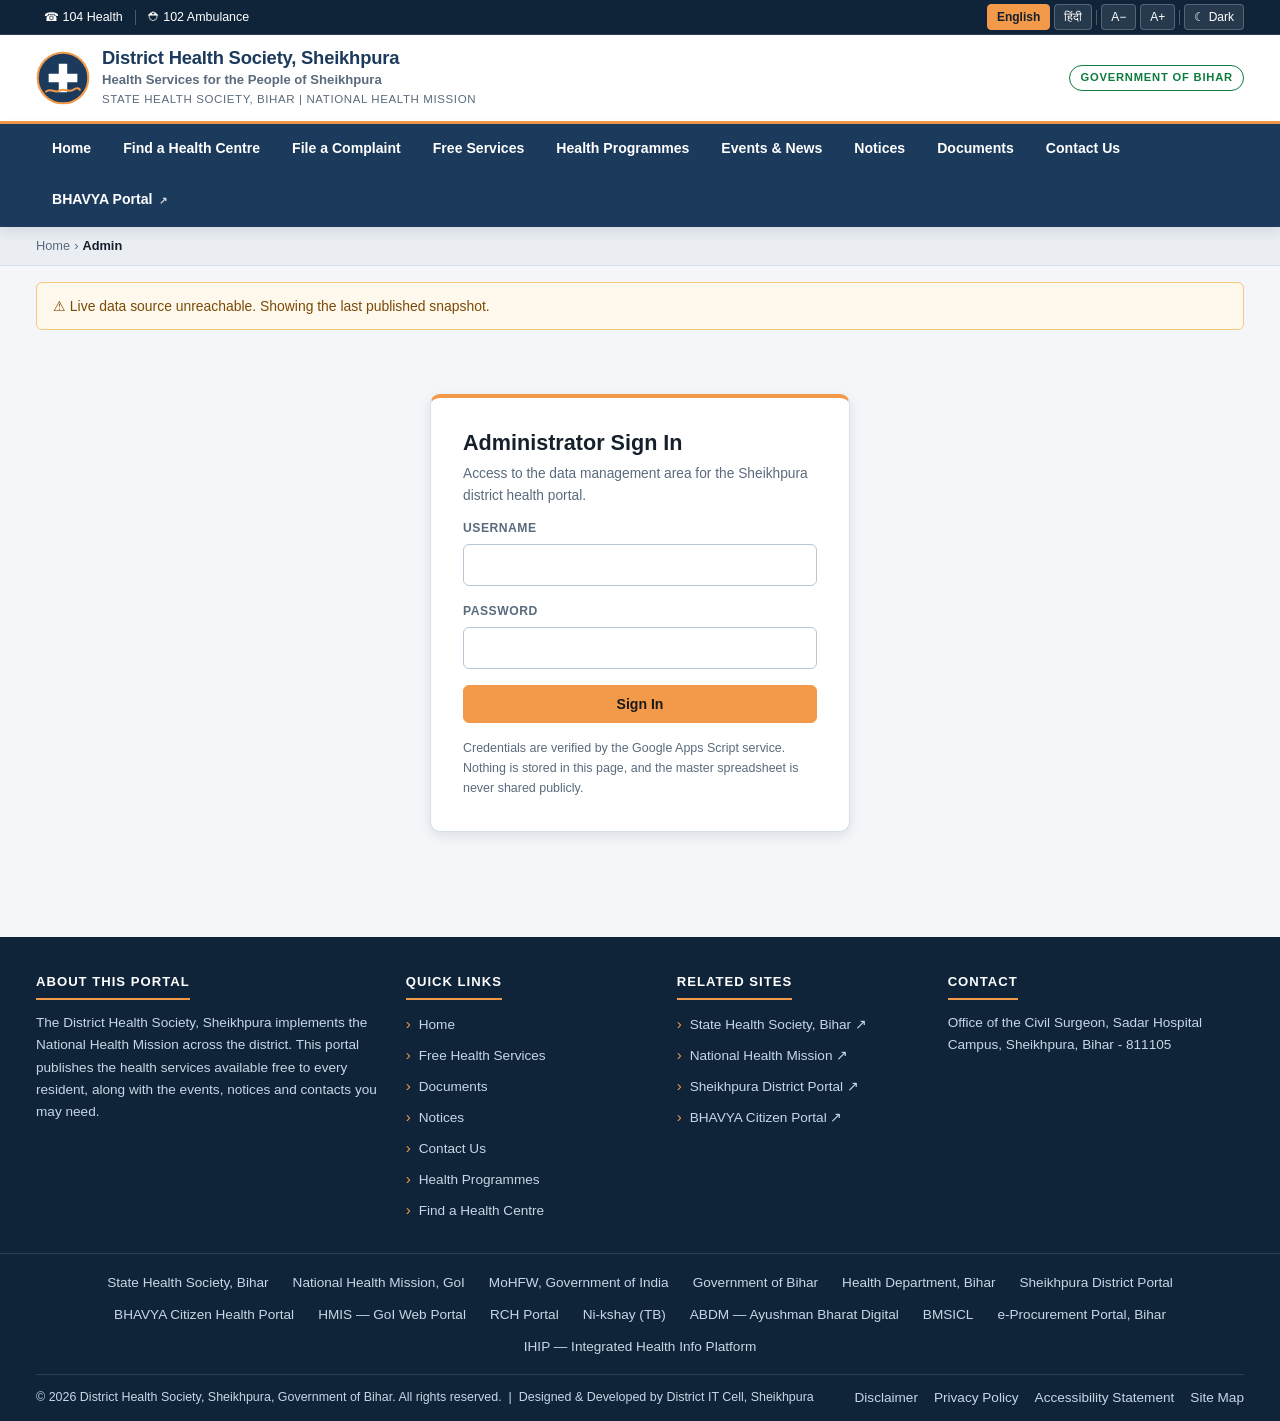
==== commit 7b7cbcf0: "Add the grievance module — residents file complaints, DCCC reviews weekly Residents can report a gri" ====
--- a/admin.html
+++ b/admin.html
@@ -2,6 +2,7 @@
 <html lang="en">
 <head>
 <meta charset="utf-8">
+<base href="/">
 <meta name="viewport" content="width=device-width, initial-scale=1">
 <title>Admin — District Health Society, Sheikhpura</title>
 <meta name="robots" content="noindex, nofollow">
@@ -100,6 +101,29 @@
     }
 
     function allPosts() { return adminPosts || d.posts; }
+
+    /* ---------- Grievances ----------
+       Unlike Posts, Grievances is never part of `d` — the sheet is never a
+       SHEET_MAP key, so it never reaches the public payload or the shared
+       6h cache. The only way to read it, even here, is this authenticated
+       grievanceList action. */
+    var adminGrievances = null, grievanceCats = null;
+
+    function loadAdminGrievances() {
+      if (!API) return Promise.resolve([]);
+      return post({ action: 'grievanceList', token: token() })
+        .then(function (r) {
+          if (r && r.ok) { adminGrievances = r.grievances; grievanceCats = r.categories; }
+          return adminGrievances || [];
+        })
+        .catch(function () { return adminGrievances || []; });
+    }
+
+    function allGrievances() { return adminGrievances || []; }
+    function grvCategoryName(id) {
+      var c = (grievanceCats || []).filter(function (x) { return x.Category_ID === id; })[0];
+      return c ? c.Category_Name : '—';
+    }
 
     function openComposer(existing) {
       var mount = document.getElementById('page');
@@ -270,6 +294,198 @@
                      'data file deliberately excludes them.');
       }
       loadAdminPosts().then(function () { drawStats(); drawTable(); });
+    }
+
+    function renderGrievances() {
+      var mount = document.getElementById('page');
+
+      mount.innerHTML = '<section class="section"><div class="container">' +
+        '<div class="section-head"><div class="head-row">' +
+          '<div><h2>Grievances</h2><p>Complaints and suggestions filed by residents. Review weekly and follow up by phone.</p></div>' +
+          '<div class="spacer"></div>' +
+          '<button class="btn btn-outline btn-sm" type="button" id="backDash2">← Dashboard</button>' +
+        '</div></div>' +
+        '<div id="gMsg"></div>' +
+        '<div class="admin-grid" id="gStats"></div>' +
+        '<div class="filters filters--4">' +
+          '<div class="field search-field"><label for="gq">Search</label><input id="gq" type="search" placeholder="Name, phone or description…"></div>' +
+          '<div class="field"><label for="gcat">Category</label><select id="gcat"><option value="">All</option>' +
+            (grievanceCats || []).map(function (c) { return '<option value="' + esc(c.Category_ID) + '">' + esc(c.Category_Name) + '</option>'; }).join('') +
+          '</select></div>' +
+          '<div class="field"><label for="gst">Status</label><select id="gst"><option value="">All</option><option>New</option><option>Under Review</option><option>Resolved</option><option>Closed</option></select></div>' +
+          '<div class="field"><label for="gpr">Priority</label><select id="gpr"><option value="">All</option><option>High</option><option>Normal</option><option>Low</option></select></div>' +
+        '</div>' +
+        '<div class="result-line" id="grl"></div>' +
+        '<div class="table-wrap"><table class="data"><thead><tr>' +
+          '<th style="width:100px">Reference</th><th>Name</th><th style="width:130px">Phone</th>' +
+          '<th style="width:160px">Category</th><th style="width:120px">Status</th>' +
+          '<th style="width:90px">Priority</th><th style="width:110px">Submitted</th><th style="width:90px">Actions</th>' +
+        '</tr></thead><tbody id="gBody"></tbody></table></div>' +
+      '</div></section>';
+
+      document.getElementById('backDash2').addEventListener('click', renderDashboard);
+
+      function gmsg(kind, text) {
+        document.getElementById('gMsg').innerHTML = text
+          ? '<div class="alert alert-' + kind + '">' + esc(text) + '</div>' : '';
+      }
+
+      function drawGStats() {
+        var rows = allGrievances();
+        var weekAgo = new Date(); weekAgo.setDate(weekAgo.getDate() - 7);
+        var s = { total: rows.length, New: 0, 'Under Review': 0, Resolved: 0, Closed: 0, resolvedWeek: 0 };
+        rows.forEach(function (r) {
+          if (s[r.Status] !== undefined) s[r.Status]++;
+          var rd = PortalData.parseDate(r.Resolved_Date);
+          if (rd && rd >= weekAgo && (r.Status === 'Resolved' || r.Status === 'Closed')) s.resolvedWeek++;
+        });
+        document.getElementById('gStats').innerHTML = [
+          [s.total, 'Total'], [s.New, 'New', 'var(--accent)'],
+          [s['Under Review'], 'Under Review', 'var(--amber)'],
+          [s.resolvedWeek, 'Resolved this week', 'var(--green)'],
+          [s.Closed, 'Closed']
+        ].map(function (t) {
+          return '<div class="card stat"' + (t[2] ? ' style="border-left-color:' + t[2] + '"' : '') + '>' +
+            '<div class="num"' + (t[2] ? ' style="color:' + t[2] + '"' : '') + '>' + t[0] + '</div>' +
+            '<div class="lbl">' + t[1] + '</div></div>';
+        }).join('');
+      }
+
+      function drawGTable() {
+        var q = document.getElementById('gq').value.toLowerCase().trim();
+        var cat = document.getElementById('gcat').value;
+        var st = document.getElementById('gst').value;
+        var pr = document.getElementById('gpr').value;
+
+        var rows = allGrievances().filter(function (r) {
+          if (cat && r.Category_ID !== cat) return false;
+          if (st && r.Status !== st) return false;
+          if (pr && r.Priority !== pr) return false;
+          if (q && [r.Citizen_Name, r.Citizen_Phone, r.Description].join(' ').toLowerCase().indexOf(q) === -1) return false;
+          return true;
+        }).sort(function (a, b) {
+          var da = PortalData.parseDate(a.Submitted_Date), db = PortalData.parseDate(b.Submitted_Date);
+          return (db ? db.getTime() : 0) - (da ? da.getTime() : 0);
+        });
+
+        document.getElementById('grl').innerHTML = '<strong>' + rows.length + '</strong> grievance' + (rows.length === 1 ? '' : 's');
+        document.getElementById('gBody').innerHTML = rows.length ? rows.map(function (r) {
+          return '<tr>' +
+            '<td data-label="Reference"><span class="chip chip--code">' + esc(r.Grievance_ID) + '</span></td>' +
+            '<td data-label="Name">' + esc(r.Citizen_Name) + '</td>' +
+            '<td data-label="Phone"><a href="tel:' + esc(r.Citizen_Phone) + '">' + esc(r.Citizen_Phone) + '</a></td>' +
+            '<td data-label="Category">' + esc(grvCategoryName(r.Category_ID)) + '</td>' +
+            '<td data-label="Status">' + UI.statusPill(r.Status) + '</td>' +
+            '<td data-label="Priority">' + (r.Priority === 'High' ? '<span class="chip chip--high">High</span>' : esc(r.Priority || '—')) + '</td>' +
+            '<td data-label="Submitted">' + esc(PortalData.fmtDate(r.Submitted_Date) || '—') + '</td>' +
+            '<td data-label="Actions"><div class="row-actions">' +
+              '<button type="button" data-act="open" data-id="' + esc(r.Grievance_ID) + '">Open</button>' +
+            '</div></td></tr>';
+        }).join('') : '<tr><td colspan="8">' + UI.emptyState('No grievances match',
+          'Try clearing the filters. New submissions from grievance.html will appear here.') + '</td></tr>';
+
+        Array.prototype.forEach.call(document.querySelectorAll('#gBody button[data-act]'), function (b) {
+          b.addEventListener('click', function () { openGrievanceDetail(this.dataset.id); });
+        });
+      }
+
+      ['gq', 'gcat', 'gst', 'gpr'].forEach(function (id) {
+        document.getElementById(id).addEventListener(id === 'gq' ? 'input' : 'change', drawGTable);
+      });
+
+      if (!API) {
+        gmsg('warn', 'Local preview mode — no data service is configured, so grievances cannot be loaded.');
+      }
+      loadAdminGrievances().then(function () { drawGStats(); drawGTable(); });
+    }
+
+    /**
+     * Full-page detail + update view — same weight-class as openComposer():
+     * this codebase has no modal pattern, so a heavier edit UI replaces
+     * #page and returns to renderGrievances() when done, rather than
+     * inventing a new interaction pattern for one feature.
+     */
+    function openGrievanceDetail(id) {
+      var g = allGrievances().filter(function (x) { return x.Grievance_ID === id; })[0];
+      if (!g) return;
+      var mount = document.getElementById('page');
+
+      mount.innerHTML = '<section class="section"><div class="container">' +
+        '<div class="section-head"><div class="head-row">' +
+          '<div><h2>' + esc(g.Grievance_ID) + '</h2><p>Filed ' + esc(PortalData.fmtDate(g.Submitted_Date) || g.Submitted_Date) + '</p></div>' +
+          '<div class="spacer"></div>' +
+          '<button class="btn btn-outline btn-sm" type="button" id="backGrv">← Back to Grievances</button>' +
+        '</div></div>' +
+        '<div id="dMsg"></div>' +
+        '<div class="grid grid-2" style="align-items:start">' +
+          '<div class="card">' +
+            '<h3 style="margin-top:0">Complaint details</h3>' +
+            '<dl class="kv">' +
+              '<dt>Name</dt><dd>' + esc(g.Citizen_Name) + '</dd>' +
+              '<dt>Phone</dt><dd><a href="tel:' + esc(g.Citizen_Phone) + '">' + esc(g.Citizen_Phone) + '</a></dd>' +
+              '<dt>Category</dt><dd>' + esc(grvCategoryName(g.Category_ID)) + '</dd>' +
+              '<dt>Submitted</dt><dd>' + esc(PortalData.fmtDate(g.Submitted_Date) || '—') + '</dd>' +
+              '<dt>Last updated</dt><dd>' + esc(PortalData.fmtDate(g.Updated_Date) || '—') + '</dd>' +
+              (g.Resolved_Date ? '<dt>Resolved on</dt><dd>' + esc(PortalData.fmtDate(g.Resolved_Date)) + '</dd>' : '') +
+            '</dl>' +
+            '<h4 style="margin-bottom:6px">Description</h4>' +
+            '<p style="white-space:pre-wrap">' + esc(g.Description) + '</p>' +
+          '</div>' +
+          '<div class="card">' +
+            '<h3 style="margin-top:0">Review</h3>' +
+            '<form id="gUpdateForm">' +
+              '<div class="grid grid-2">' +
+                '<div class="field"><label for="ust">Status</label><select id="ust">' +
+                  ['New', 'Under Review', 'Resolved', 'Closed'].map(function (s) {
+                    return '<option' + (s === g.Status ? ' selected' : '') + '>' + s + '</option>';
+                  }).join('') +
+                '</select></div>' +
+                '<div class="field"><label for="upr">Priority</label><select id="upr">' +
+                  ['High', 'Normal', 'Low'].map(function (p) {
+                    return '<option' + (p === g.Priority ? ' selected' : '') + '>' + p + '</option>';
+                  }).join('') +
+                '</select></div>' +
+              '</div>' +
+              '<div class="field"><label for="urn">Resolution note</label>' +
+                '<textarea id="urn" placeholder="Shown to the citizen when they check status.">' + esc(g.Resolution_Note || '') + '</textarea></div>' +
+              '<div class="field"><label for="uin">Internal notes</label>' +
+                '<textarea id="uin" placeholder="Admin only — never shown to the citizen.">' + esc(g.Internal_Notes || '') + '</textarea>' +
+                '<span class="hint">Never sent to the public status-lookup page.</span></div>' +
+              '<button class="btn btn-primary" type="submit" id="uSave">Save changes</button>' +
+            '</form>' +
+          '</div>' +
+        '</div></div></section>';
+
+      document.getElementById('backGrv').addEventListener('click', renderGrievances);
+
+      function dmsg(kind, text) {
+        document.getElementById('dMsg').innerHTML = text
+          ? '<div class="alert alert-' + kind + '">' + esc(text) + '</div>' : '';
+      }
+
+      document.getElementById('gUpdateForm').addEventListener('submit', function (ev) {
+        ev.preventDefault();
+        if (!API) return dmsg('warn', 'Local preview mode — no data service is configured, so this cannot be saved.');
+        var btn = document.getElementById('uSave');
+        btn.disabled = true; btn.textContent = 'Saving…';
+        post({
+          action: 'grievanceUpdate', token: token(), grievanceId: id,
+          status: document.getElementById('ust').value,
+          priority: document.getElementById('upr').value,
+          resolutionNote: document.getElementById('urn').value,
+          internalNotes: document.getElementById('uin').value
+        }).then(function (r) {
+          if (!r || !r.ok) {
+            btn.disabled = false; btn.textContent = 'Save changes';
+            return dmsg('err', (r && r.error) || 'Save failed.');
+          }
+          adminGrievances = null;
+          loadAdminGrievances().then(function () { renderGrievances(); });
+        }).catch(function (e) {
+          btn.disabled = false; btn.textContent = 'Save changes';
+          dmsg('err', 'Save failed: ' + e.message);
+        });
+      });
     }
 
     /* ---------- dashboard ---------- */
@@ -312,6 +528,20 @@
               'device — no need to host them anywhere first. Posts appear under What\'s New on the home page.</p>' +
           '</div>' +
 
+          /* ---- Grievances ---- */
+          '<div class="card" style="margin-bottom:24px;border-top:4px solid var(--navy)">' +
+            '<div style="display:flex;align-items:center;gap:16px;flex-wrap:wrap;margin-bottom:16px">' +
+              '<h3 style="margin:0">Grievances</h3>' +
+              '<div style="margin-left:auto;display:flex;gap:8px;flex-wrap:wrap">' +
+                '<button class="btn btn-outline btn-sm" type="button" id="dManageGrievances">Manage Grievances</button>' +
+                '<a class="btn btn-outline btn-sm" href="grievance.html" target="_blank" rel="noopener">View public page ↗</a>' +
+              '</div></div>' +
+            '<div class="admin-grid" id="dGrvStats" style="margin-bottom:0"></div>' +
+            '<p style="font-size:.83rem;color:var(--text-muted);margin:14px 0 0">' +
+              'Complaints and suggestions filed by residents at /grievance.html. Review weekly, set a status and ' +
+              'a resolution note, and follow up by phone — the citizen never sees your internal notes.</p>' +
+          '</div>' +
+
           '<div class="grid grid-2" style="align-items:start">' +
             '<div class="card"><h3>Source &amp; sync</h3><dl class="kv" id="statusKv">' +
               '<dt>Data source</dt><dd>' + (API ? 'Google Sheets via Apps Script' : 'Local JSON snapshot') + '</dd>' +
@@ -353,7 +583,8 @@
           '<div class="card" style="margin-top:24px"><h3>How to update content</h3>' +
             '<dl class="kv">' +
               '<dt>Add a notice</dt><dd>One row in <strong>Notices</strong></dd>' +
-              '<dt>Publish a document</dt><dd>Upload the file, share it as “Anyone with the link”, then add a row in <strong>Documents</strong> (or <strong>PIP_Documents</strong> for a headline PIP/RoP file) with the link in <code>File_URL</code></dd>' +
+              '<dt>Publish a document</dt><dd>Upload the file, share it as “Anyone with the link”, then add a row in <strong>Documents</strong> with the link in <code>File_URL</code></dd>' +
+              '<dt>Review complaints</dt><dd>Weekly, via the <strong>Grievances</strong> card below — never edit the <strong>Grievances</strong> sheet directly, it is not part of the public data pipeline</dd>' +
               '<dt>Add a budget head</dt><dd>One row in <strong>Programs_FMR</strong> with the correct <code>Year_ID</code> and <code>Category_ID</code></dd>' +
               '<dt>Open a new financial year</dt><dd>One row in <strong>Financial_Years</strong> (set <code>Is_Current=Yes</code>), then copy last year’s <strong>Programs_FMR</strong> rows and change <code>Year_ID</code></dd>' +
               '<dt>Change home page text</dt><dd><strong>Home_Content</strong></dd>' +
@@ -384,6 +615,27 @@
           [s.total, 'Total'], [s.published, 'Published', 'var(--green)'],
           [s.draft, 'Drafts'], [s.scheduled, 'Scheduled', 'var(--amber)'],
           [s.archived, 'Archived'], [s.upcoming, 'Upcoming events', 'var(--accent)']
+        ].map(function (t) {
+          return '<div class="card stat"' + (t[2] ? ' style="border-left-color:' + t[2] + '"' : '') + '>' +
+            '<div class="num"' + (t[2] ? ' style="color:' + t[2] + '"' : '') + '>' + t[0] + '</div>' +
+            '<div class="lbl">' + t[1] + '</div></div>';
+        }).join('');
+      });
+
+      /* grievances panel */
+      document.getElementById('dManageGrievances').addEventListener('click', renderGrievances);
+      loadAdminGrievances().then(function () {
+        var rows = allGrievances();
+        var weekAgo = new Date(); weekAgo.setDate(weekAgo.getDate() - 7);
+        var s = { total: rows.length, New: 0 };
+        var resolvedWeek = 0;
+        rows.forEach(function (r) {
+          if (r.Status === 'New') s.New++;
+          var rd = PortalData.parseDate(r.Resolved_Date);
+          if (rd && rd >= weekAgo && (r.Status === 'Resolved' || r.Status === 'Closed')) resolvedWeek++;
+        });
+        document.getElementById('dGrvStats').innerHTML = [
+          [s.total, 'Total'], [s.New, 'New', 'var(--accent)'], [resolvedWeek, 'Resolved this week', 'var(--green)']
         ].map(function (t) {
           return '<div class="card stat"' + (t[2] ? ' style="border-left-color:' + t[2] + '"' : '') + '>' +
             '<div class="num"' + (t[2] ? ' style="color:' + t[2] + '"' : '') + '>' + t[0] + '</div>' +
--- a/assets/css/site.css
+++ b/assets/css/site.css
@@ -292,12 +292,14 @@
 .filters--4 { grid-template-columns: 2fr repeat(3, 1fr) auto; }
 .filters--5 { grid-template-columns: 2fr repeat(4, 1fr) auto; }
 .field label { display: block; font-size: .76rem; font-weight: 700; text-transform: uppercase; letter-spacing: .5px; color: var(--text-muted); margin-bottom: 5px; }
-.field input, .field select {
+.field input, .field select, .field textarea {
   width: 100%; padding: 9px var(--s3); font: inherit; font-size: .88rem;
   border: 1px solid var(--border-str); border-radius: var(--radius);
   background: var(--surface); color: var(--text);
 }
-.field input:focus, .field select:focus { border-color: var(--navy); outline: 2px solid rgba(242,153,74,.35); outline-offset: 0; }
+.field textarea { resize: vertical; min-height: 110px; }
+.field input:focus, .field select:focus, .field textarea:focus { border-color: var(--navy); outline: 2px solid rgba(242,153,74,.35); outline-offset: 0; }
+.field .hint { display: block; font-size: .74rem; color: var(--text-muted); margin-top: 4px; font-weight: 400; text-transform: none; letter-spacing: 0; }
 .search-field { position: relative; }
 .search-field input { padding-left: 34px; }
 .search-field::before {
@@ -460,6 +462,13 @@
 [data-theme="dark"] .st-Published { background: #0D2B1A; }
 [data-theme="dark"] .st-Scheduled { background: #3B2A08; }
 [data-theme="dark"] .st-Archived  { background: #2E100C; }
+/* Grievance statuses — same 4-colour language as Posts above. */
+.st-New            { background: var(--bg-sunken); color: var(--text-muted); }
+.st-Under-Review    { background: #FEF0C7; color: var(--amber); }
+.st-Resolved       { background: #E7F6EC; color: var(--green); }
+.st-Closed         { background: var(--bg-sunken); color: var(--text-muted); }
+[data-theme="dark"] .st-Under-Review { background: #3B2A08; }
+[data-theme="dark"] .st-Resolved     { background: #0D2B1A; }
 .row-actions { display: flex; gap: 4px; flex-wrap: wrap; }
 .row-actions button {
   font: inherit; font-size: .72rem; padding: 4px 9px; cursor: pointer; min-height: 24px;
@@ -467,6 +476,97 @@
 }
 .row-actions button:hover { border-color: var(--navy); }
 .row-actions button.danger:hover { border-color: var(--red); color: var(--red); }
+
+/* ---------- citizen benefits ---------- */
+.benefit {
+  border: 1px solid var(--border); border-left: 5px solid var(--green);
+  border-radius: var(--radius-lg); background: var(--surface); padding: var(--s4);
+  display: flex; flex-direction: column; gap: var(--s2); height: 100%;
+}
+.benefit h3 { margin: 0; font-size: 1rem; line-height: 1.35; }
+.benefit .b-desc { font-size: .88rem; color: var(--text-muted); margin: 0; }
+.benefit .b-amount {
+  display: inline-flex; align-items: center; gap: 6px; align-self: flex-start;
+  background: #E7F6EC; color: var(--green); border: 1px solid #A7DCBB;
+  font-weight: 800; font-size: .88rem; padding: 6px 12px; border-radius: var(--radius);
+}
+[data-theme="dark"] .benefit .b-amount { background: #0D2B1A; }
+.benefit dl { display: grid; grid-template-columns: 108px 1fr; gap: 6px var(--s3);
+              margin: var(--s2) 0 0; font-size: .84rem; }
+.benefit dt { font-weight: 700; color: var(--text-muted); }
+.benefit dd { margin: 0; }
+.benefit .b-help {
+  margin-top: auto; padding-top: var(--s3); border-top: 1px dashed var(--border);
+  font-size: .84rem; font-weight: 600;
+}
+.benefit .b-help a { color: var(--green); }
+.b-type { align-self: flex-start; }
+.b-free { background: var(--green); color: #fff; border-color: var(--green); }
+
+.benefit-band {
+  background: linear-gradient(180deg, #E7F6EC 0%, var(--bg) 100%);
+  border-top: 1px solid #A7DCBB; border-bottom: 1px solid var(--border);
+}
+[data-theme="dark"] .benefit-band { background: linear-gradient(180deg, #0D2B1A 0%, var(--bg) 100%); }
+.benefit-band .section-head h2 { border-bottom-color: var(--green); }
+
+.b-group-head {
+  display: flex; align-items: baseline; gap: var(--s3); flex-wrap: wrap;
+  margin: var(--s6) 0 var(--s3); padding-bottom: var(--s2);
+  border-bottom: 2px solid var(--border-str);
+}
+.b-group-head h3 { margin: 0; font-size: 1.1rem; }
+.b-group-head .b-count { font-size: .82rem; color: var(--text-muted); font-weight: 600; }
+
+/* ---------- facilities ---------- */
+.facility-band {
+  background: linear-gradient(180deg, var(--bg-sunken) 0%, var(--bg) 100%);
+  border-bottom: 1px solid var(--border);
+}
+.facility-card { display: flex; flex-direction: column; gap: var(--s2); height: 100%; }
+.fc-top { display: flex; gap: var(--s3); align-items: flex-start; }
+.fc-type {
+  flex: 0 0 auto; min-width: 46px; text-align: center; font-size: .68rem; font-weight: 800;
+  letter-spacing: .5px; padding: 6px 8px; border-radius: var(--radius);
+  background: var(--navy); color: #fff;
+}
+.fc-DH   { background: #B42318; }
+.fc-CHC  { background: #0F7B3E; }
+.fc-PHC  { background: #1B7FA8; }
+.fc-APHC { background: #6941C6; }
+.fc-HSC  { background: var(--navy); }
+.facility-card h3 { margin: 0 0 3px; font-size: .98rem; line-height: 1.3; }
+.facility-card h3 a { color: var(--text); }
+.fc-meta { font-size: .78rem; color: var(--text-muted); font-weight: 600; }
+.fc-actions { display: flex; gap: var(--s2); flex-wrap: wrap; margin-top: auto; padding-top: var(--s2); }
+.fc-actions .btn { flex: 1 1 auto; }
+
+.svc-list { display: flex; gap: 5px; flex-wrap: wrap; }
+.svc-chip {
+  font-size: .74rem; padding: 3px 9px; border-radius: 999px;
+  background: var(--bg-sunken); color: var(--text-muted); border: 1px solid var(--border);
+}
+.svc-more { font-weight: 700; color: var(--navy); }
+[data-theme="dark"] .svc-more { color: #9CC6EE; }
+
+.block-grid { display: grid; grid-template-columns: repeat(auto-fill, minmax(190px, 1fr)); gap: var(--s3); }
+.block-card {
+  font: inherit; text-align: left; cursor: pointer; padding: var(--s4);
+  background: var(--surface); border: 1px solid var(--border); border-left: 5px solid var(--navy);
+  border-radius: var(--radius-lg); display: flex; flex-direction: column; gap: 4px;
+  transition: border-color .15s, box-shadow .15s, transform .15s;
+}
+.block-card:hover { border-color: var(--accent); border-left-color: var(--accent);
+                    box-shadow: var(--shadow-md); transform: translateY(-2px); }
+.block-card .bc-name { font-weight: 800; font-size: 1rem; color: var(--text); }
+.block-card .bc-count { font-size: .82rem; color: var(--text-muted); }
+.block-card .chip { align-self: flex-start; margin-top: 4px; }
+
+.day-chip {
+  display: inline-block; font-size: .72rem; font-weight: 700; padding: 2px 7px;
+  margin: 2px 3px 2px 0; border-radius: 4px;
+  background: var(--bg-sunken); color: var(--text-muted); border: 1px solid var(--border);
+}
 
 /* ---------- notices ---------- */
 .notice-item { display: flex; gap: var(--s4); padding: var(--s4) 0; border-bottom: 1px solid var(--border); }
